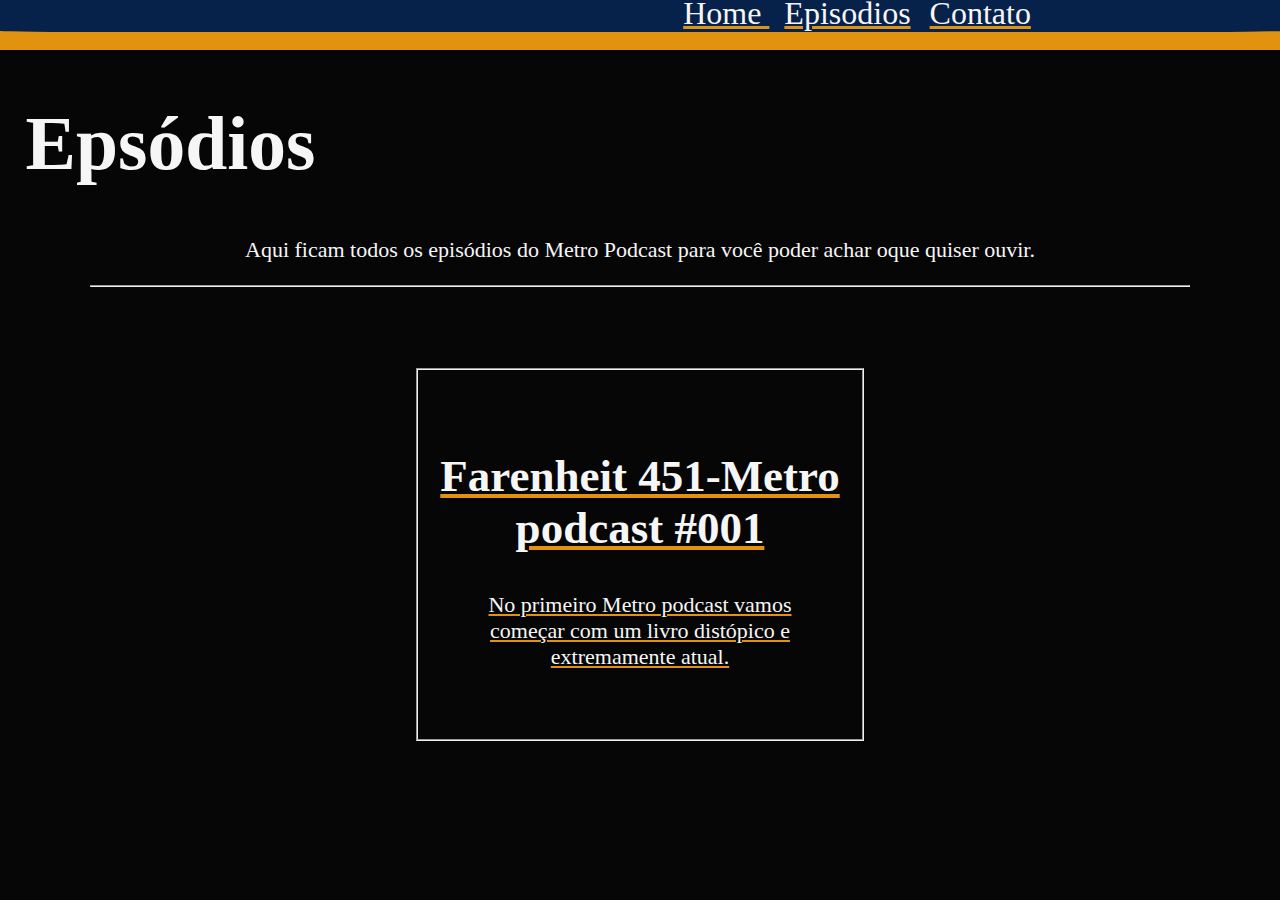
==== episodios.html @ a243ed5c "Add files via upload" ====
<!DOCTYPE html>
<html lang="pt-br">
<head>
    <meta charset="UTF-8">
    <meta name="viewport" content="width=device-width, initial-scale=1.0">
    <link rel="shortcut icon" href="imagens/logos-padrão/icone/icone.ico.png" type="image/x-icon">
    <title>Metro Podcast- Episodios</title>
    <link rel="stylesheet" href="index.css">
</head>
<body>
    <div id="complemento">
        <header id="cabeçalho">
            <img src="imagens/logos-padrão/icone/icone.ico (Personalizado).png" alt="" id=logo>

            <a href="index.html">Home </a>
            <a href="episodios.html">Episodios</a>
            <a href="contato.html">Contato</a>
        
        </header>
        <br>
        
    </div>
    <div>
        <h1>Epsódios</h1>
        <p id="eptext">Aqui ficam todos os episódios do Metro Podcast para você poder achar oque quiser ouvir.</p>
        <hr>
        <p>
        <a href="001.html"><fieldset>
        
            <img src="imagens/logos-padrão/icone/icone.ico (Personalizado).png" alt="" aling="midle">
        
            <h2>Farenheit 451-Metro podcast #001</h2>
            <p>No primeiro Metro podcast vamos começar com um livro distópico e extremamente atual. </p>
        
        </fieldset></a>
        </p>
        <br>
        <br>
    </div>
    <br>
---- index.css ----
body{
    background-color:#060606;
    margin-right: auto;
    margin-left: auto;
    size: 0%;
    overflow-x: hidden;
    
}
p{
    margin-left: 10%;
    margin-right: 10%;
    color: #f6f6f6;
    text-align: center;
    
}

h1{
    font-family:The Wanters DEMO;
    margin-left:2%;
    font-size:2cm;
    color: #f6f6f6;
} 
h2{
    font-family: Montserrat;
    color: #f6f6f6;
    font-size:45px ;
}

p{
    font-family: Loew;
    font-size: 22px;
}
#cabeçalho{
    background-color: #06224a;
    margin-top: -1%;
    margin-left: auto;
    margin-right: auto;
    border-radius: 6%;
    
}
#logo{
    margin-left: 3%;
    margin-top: 1%;
    margin-bottom: 1%;
    margin-right: 50%;
    align-content: center;
    justify-content: center;


}
img{
    justify-content: center;
    text-align: center;
    
 
    
    
}
a{
    color:#f6f6f6;
    font-size: xx-large;
    justify-content:center;
    height:min-content;
    margin-right: 15px;
    font-family: Loew;
    text-decoration: underline #e19310;
}







#complemento{
    background-color:#e19310;
    margin-left: -1%;
    margin-right:-1%;
    border-radius: 0%;

}

fieldset{
    margin-right: 30%;
    margin-left: 30%;
    justify-content: center;
    text-align: center;
    position: absolute;
    margin-left: 32.5%;
    margin-right: 32.5%;
    margin-bottom: 50%;

}
#capa{
    text-align: center;
    margin-left: 27%;
    margin-right: 2%;
}

h4{
    font-family:The Wanters DEMO;
    color: #f6f6f6;
    font-size:52px;
    text-align: center;
}

#começo{
    margin-left: 7%;
    margin-right: 7%;
}
hr{
    margin-left: 7%;
    margin-right: 7%;
    
}
.link{
    width: 96px;
    margin-left: 2%;
}



input{
    background-color: #060606;
    border-color: #f6f6f6;
    border-radius: 6%;
    
}
#final{
    margin-top: 20%;
}

button{
    background-color: #060606;
    height: 100px;
    width: 90px;
}
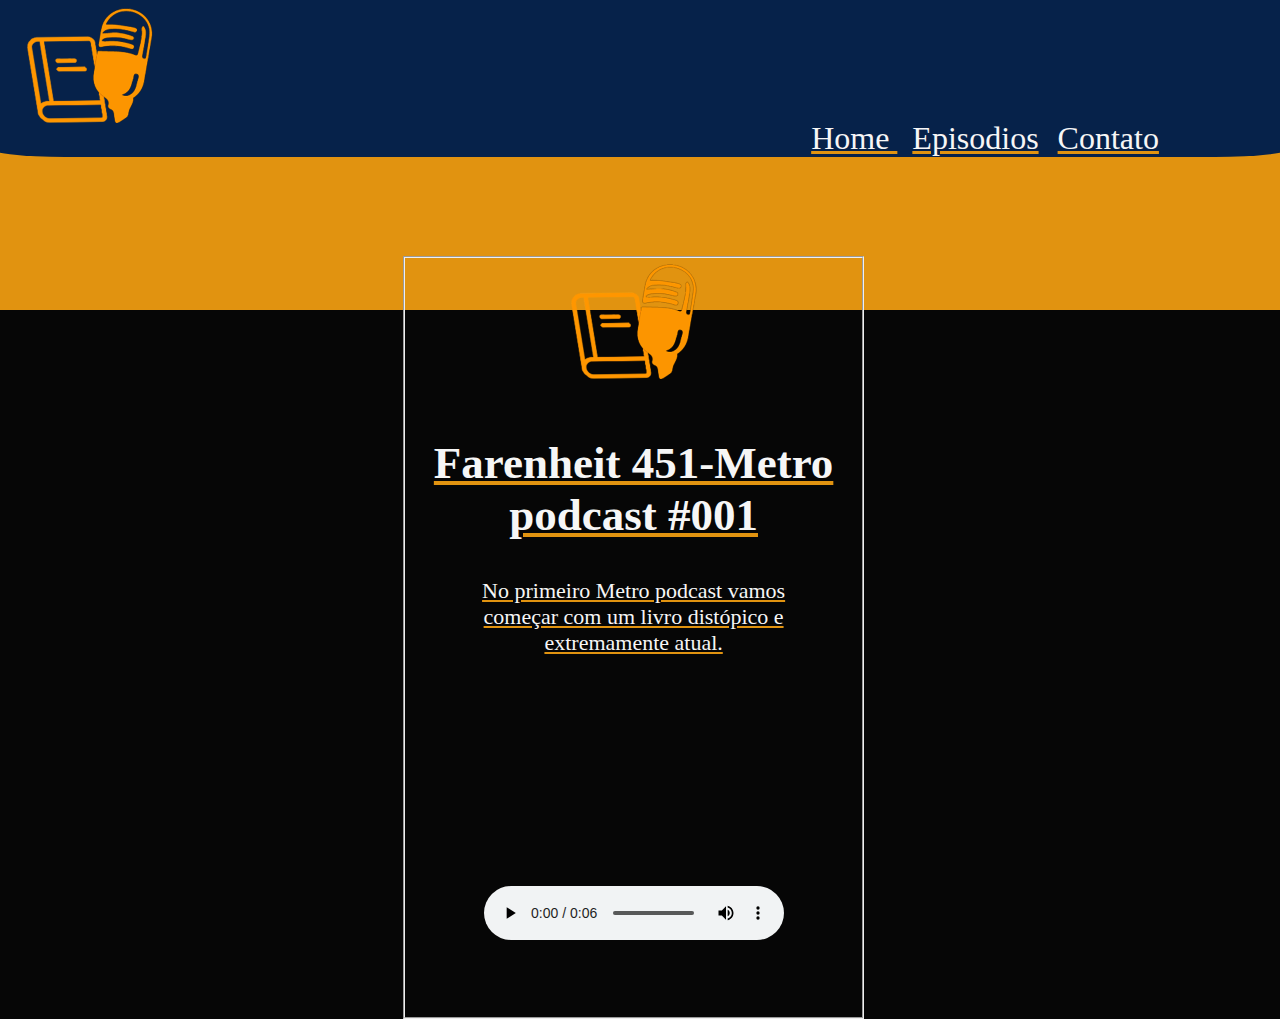
==== commit 2ef3b783: "Update episodios.html" ====
--- a/episodios.html
+++ b/episodios.html
@@ -19,22 +19,27 @@
         </header>
         <br>
         
-    </div>
     <div>
-        <h1>Epsódios</h1>
-        <p id="eptext">Aqui ficam todos os episódios do Metro Podcast para você poder achar oque quiser ouvir.</p>
-        <hr>
         <p>
-        <a href="001.html"><fieldset>
+        <a href="001.html" id="ep1"><fieldset>
         
             <img src="imagens/logos-padrão/icone/icone.ico (Personalizado).png" alt="" aling="midle">
         
             <h2>Farenheit 451-Metro podcast #001</h2>
-            <p>No primeiro Metro podcast vamos começar com um livro distópico e extremamente atual. </p>
-        
+            <p>No primeiro Metro podcast vamos começar com um livro distópico e extremamente atual.  </p>
+            
+            <iframe src="https://open.spotify.com/embed-podcast/episode/4ErEI0ImvtV1FL4OWNV0wN" width="70%" height="200" frameborder="0" allowtransparency="true" allow="encrypted-media"></iframe>
+            <audio src="audios/vinhetas/opção.2/entrada.mp3" controls></audio>
+            
+            
+        </p>
         </fieldset></a>
+
+    </div>
+
         </p>
         <br>
         <br>
-    </div>
-    <br>+    
+    <br>
+    
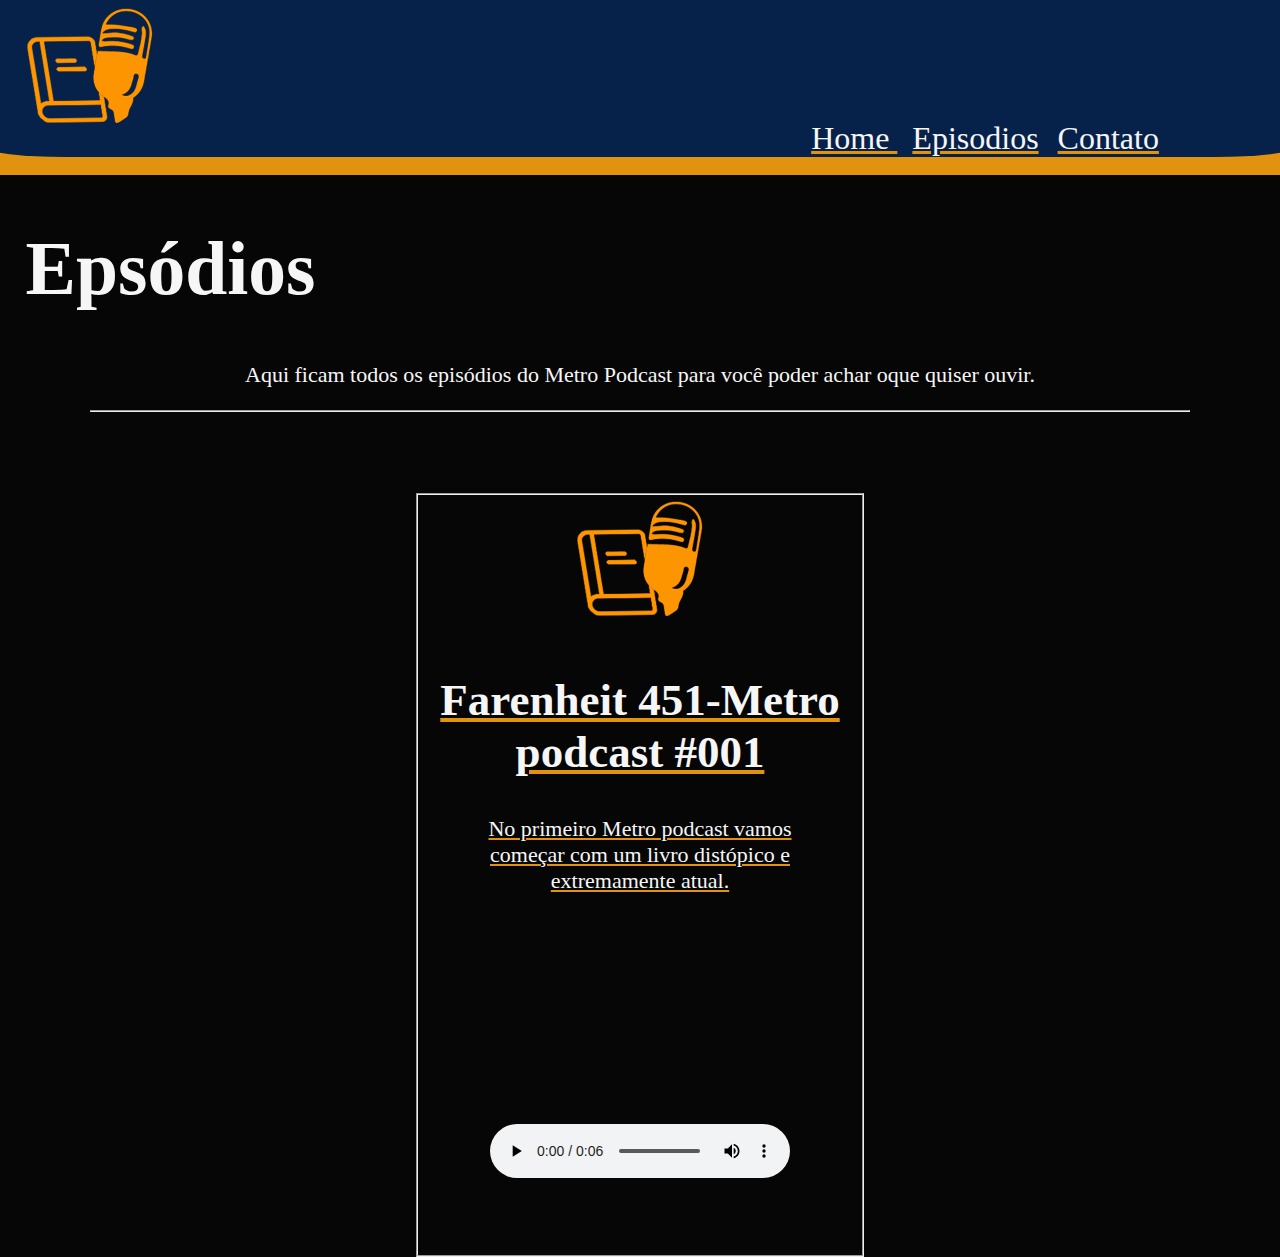
==== commit c5caad36: "Update episodios.html" ====
--- a/episodios.html
+++ b/episodios.html
@@ -19,27 +19,31 @@
         </header>
         <br>
         
+    </div>
     <div>
+        <h1>Epsódios</h1>
+        <p id="eptext">Aqui ficam todos os episódios do Metro Podcast para você poder achar oque quiser ouvir.</p>
+        <hr>
         <p>
-        <a href="001.html" id="ep1"><fieldset>
+            <div>
+                <p>
+                <a href="001.html" id="ep1"><fieldset>
+                
+                    <img src="imagens/logos-padrão/icone/icone.ico (Personalizado).png" alt="" aling="midle">
+                
+                    <h2>Farenheit 451-Metro podcast #001</h2>
+                    <p>No primeiro Metro podcast vamos começar com um livro distópico e extremamente atual.  </p>
+                    
+                    <iframe src="https://open.spotify.com/embed-podcast/episode/4ErEI0ImvtV1FL4OWNV0wN" width="70%" height="200" frameborder="0" allowtransparency="true" allow="encrypted-media"></iframe>
+                    <audio src="audios/vinhetas/opção.2/entrada.mp3" controls></audio>
+                    
+                    
+                </p>
+                </fieldset></a>
         
-            <img src="imagens/logos-padrão/icone/icone.ico (Personalizado).png" alt="" aling="midle">
-        
-            <h2>Farenheit 451-Metro podcast #001</h2>
-            <p>No primeiro Metro podcast vamos começar com um livro distópico e extremamente atual.  </p>
-            
-            <iframe src="https://open.spotify.com/embed-podcast/episode/4ErEI0ImvtV1FL4OWNV0wN" width="70%" height="200" frameborder="0" allowtransparency="true" allow="encrypted-media"></iframe>
-            <audio src="audios/vinhetas/opção.2/entrada.mp3" controls></audio>
-            
-            
-        </p>
-        </fieldset></a>
-
-    </div>
-
+            </div>
         </p>
         <br>
         <br>
-    
+    </div>
     <br>
-    
